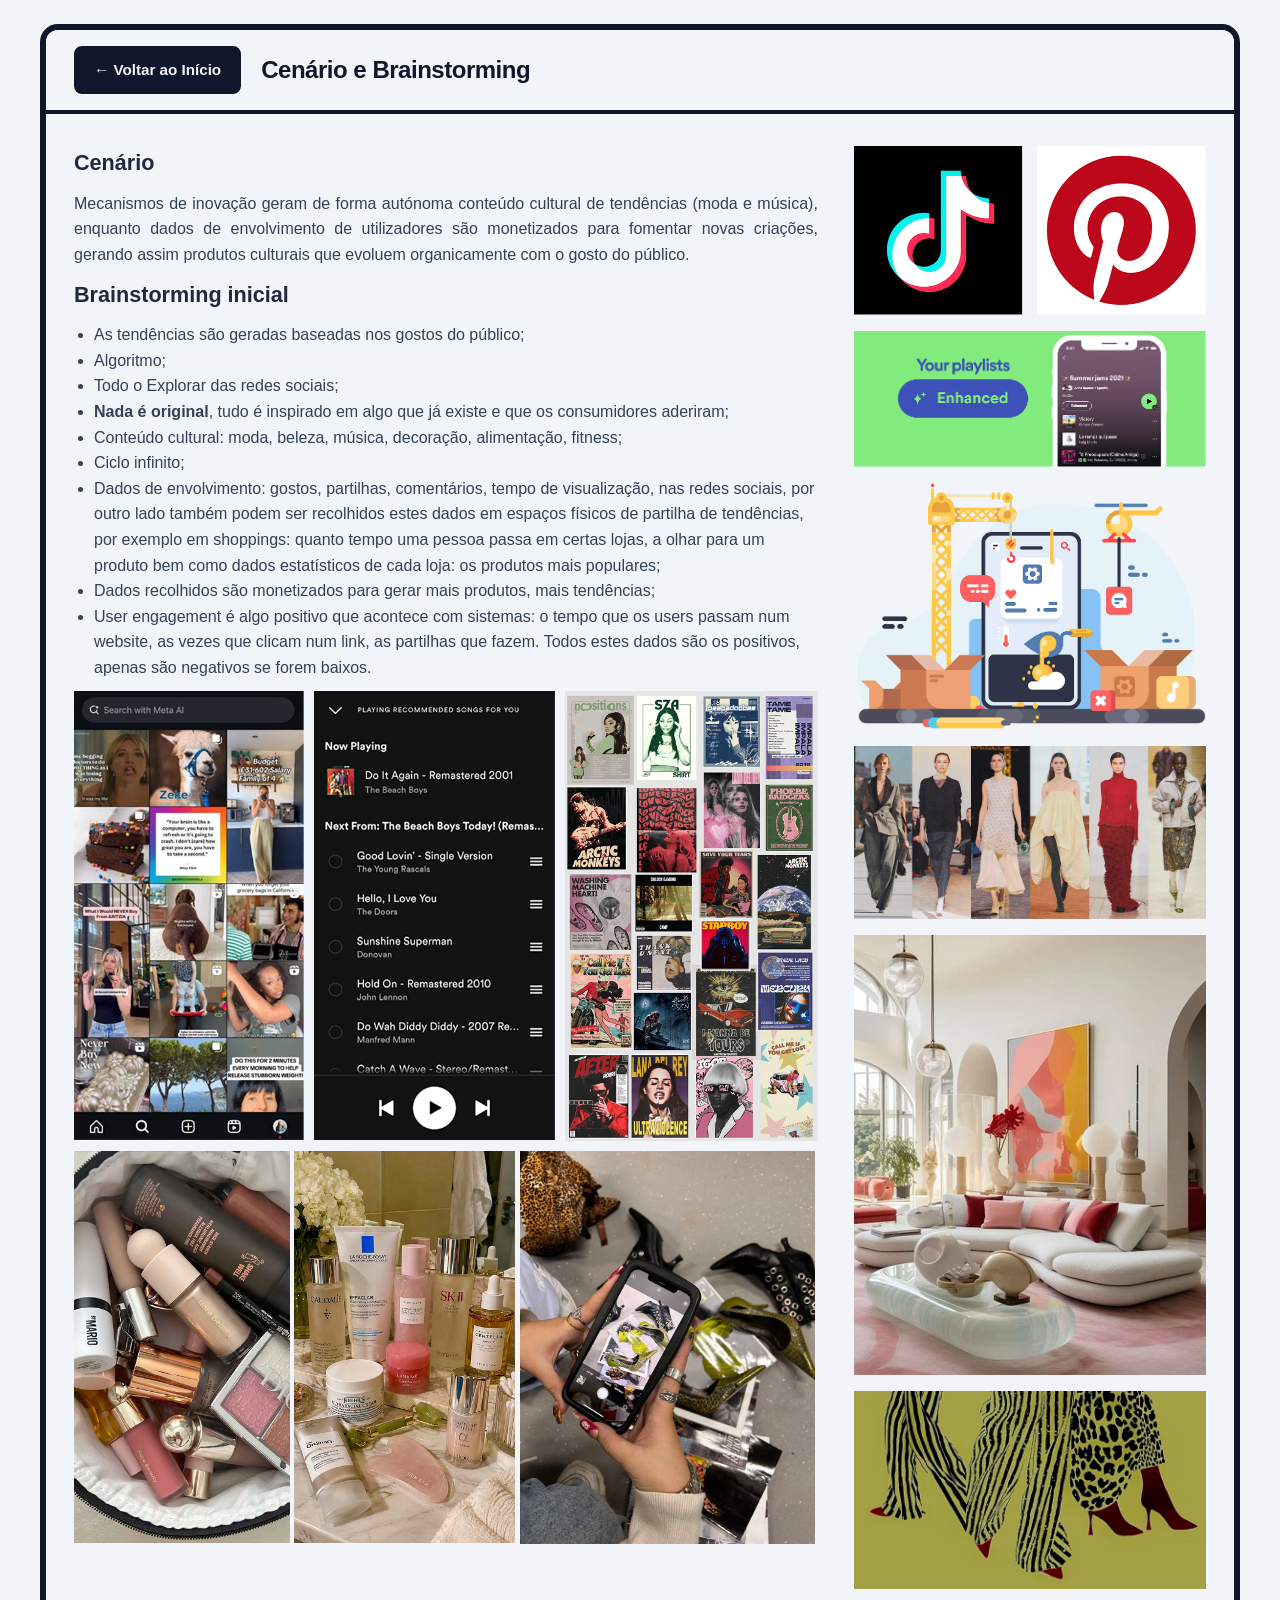
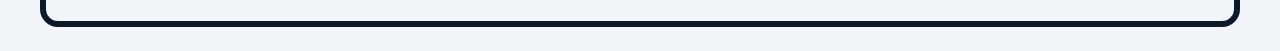
==== cenário e brainstorming/cenario.html @ 3a08840c "first commit" ====
<!DOCTYPE html>
<html lang="pt-pt">

<head>
    <meta charset="UTF-8">
    <meta name="viewport" content="width=device-width, initial-scale=1.0">
    <link rel="stylesheet" href="cenario.css">
    <title>Cenário e Brainstorming</title>
</head>

<body>
    <div class="container">
        <header class="header">
            <a href="../index.html" class="btn-voltar"> ← Voltar ao Início</a>
            <h1 class="titulo">Cenário e Brainstorming</h1>
        </header>
        <main class="corpo">
            <!--texto-->
            <section class="col-texto">
                <h2>Cenário</h2>
                <p>
                    Mecanismos de inovação geram de forma autónoma conteúdo cultural de 
                    tendências (moda e música), enquanto dados de envolvimento de utilizadores 
                    são monetizados para fomentar novas criações, gerando assim produtos 
                    culturais que evoluem organicamente com o gosto do público.
                </p>

                <h2>Brainstorming inicial</h2>
                <ul class="lista">
                    <li>As tendências são geradas baseadas nos gostos do público;</li>
                    <li>Algoritmo;</li>
                    <li>Todo o Explorar das redes sociais;</li>
                    <li><b>Nada é original</b>, tudo é inspirado em algo que já existe e que os consumidores 
                        aderiram;</li>
                    <li>Conteúdo cultural: moda, beleza, música, decoração, alimentação, fitness;</li>
                    <li>Ciclo infinito;</li>
                    <li>Dados de envolvimento: gostos, partilhas, comentários, tempo de visualização, 
                        nas redes sociais, por outro lado também podem ser recolhidos estes dados em 
                        espaços físicos de partilha de tendências, por exemplo em shoppings: quanto 
                        tempo uma pessoa passa em certas lojas, a olhar para um produto bem como dados 
                        estatísticos de cada loja: os produtos mais populares;</li>
                    <li>Dados recolhidos são monetizados para gerar mais produtos, mais tendências;</li>
                    <li>User engagement é algo positivo que acontece com sistemas: o tempo que os users 
                        passam num website, as vezes que clicam num link, as partilhas que fazem. 
                        Todos estes dados são os positivos, apenas são negativos se forem baixos.</li>
                </ul>
                <figure class="imagens-lado-a-lado">
                    <img src="images/explore1.png" alt="explore">
                    <img src="images/explore2.png" alt="explore">
                    <img src="images/music.png" alt="music">
                </figure>
                <figure class="imagens-lado-a-lado2">
                    <img src="images/make-up.png" alt="make-up">
                    <img src="images/skincare.png" alt="skincare">
                    <img src="images/influence.png" alt="trends">
                </figure>
            </section>

            <!--imagens-->
            <aside class="col-imagens">
                <figure class="cartao-imagem">
                    <img src="images/tiktok+pinterest.png" alt="Logo do tiktok e pinterest">
                </figure>

                <figure class="cartao-imagem">
                    <img src="images/spotify.png" alt="recommended songs on spotify">
                </figure>

                <figure class="cartao-imagem">
                    <img src="images/user-engagement2.jpg" alt="User engagement metrics">
                </figure>

                <figure class="cartao-imagem">
                    <img src="images/fashion.png" alt="fashion">
                </figure>

                <figure class="cartao-imagem">
                    <img src="images/decoration.png" alt="decoration">
                </figure>

                <figure class="cartao-imagem">
                    <img src="images/fashion2.jpg" alt="fashion">
                </figure>
            </aside>
        </main>
    </div>
</body>

</html>
---- cenário e brainstorming/cenario.css ----
*,
*::before,
*::after {
    box-sizing: border-box;
    margin: 0;
    padding: 0;
}

body {
    font-family: Poppins, sans-serif;
    background-color: #f1f5f9;
    color: #0f172a;
    line-height: 1.6;
    padding: 24px;
    min-height: 100vh;
    display: flex;
    justify-content: center;
    align-items: flex-start;
}

/* Contentor principal: caixa com borda espessa e fundo branco */
.container {
    width: 100%;
    max-width: 1200px;
    background-color: #f1f5f9;
    border: 6px solid #0f172a;
    border-radius: 18px;
    overflow: hidden;
    display: flex;
    flex-direction: column;
}

/* Cabeçalho sticky: permanece sempre visível durante o scroll */
.header {
    position: sticky;
    top: 0;
    z-index: 50;
    background-color: #f1f5f9;
    border-bottom: 4px solid #0f172a;
    /* Linha de divisão espessa */
    padding: 16px 28px;
    display: flex;
    align-items: center;
    gap: 20px;
}

/* Botão de regresso à página inicial (à esquerda) */
.btn-voltar {
    display: inline-flex;
    align-items: center;
    gap: 8px;
    padding: 10px 18px;
    background-color: #0f172a;
    color: #f1f5f9;
    text-decoration: none;
    font-weight: 700;
    font-size: 0.95rem;
    border-radius: 8px;
    border: 2px solid #0f172a;
    transition: all 0.2s ease;
    white-space: nowrap;
    flex-shrink: 0;
}

.btn-voltar:hover {
    background-color: #f1f5f9;
    color:#0f172a;
}

/* Título do tema (em frente / ao lado do botão) */
.titulo {
    font-size: 1.5rem;
    font-weight: 800;
    letter-spacing: -0.02em;
    color: #0f172a;
    overflow: hidden;
    text-overflow: ellipsis;
    white-space: nowrap;
}

/* Área de conteúdos: grelha com 2/3 para texto e 1/3 para imagem */
.corpo {
    display: grid;
    grid-template-columns: 2fr 1fr;
    /* 2 partes (66.6%) vs 1 parte (33.3%) */
    gap: 36px;
    padding: 32px 28px;
}

/* Coluna de texto (2/3) */
.col-texto {
    display: flex;
    flex-direction: column;
    gap: 10px;
}

.col-texto h2 {
    font-size: 1.35rem;
    font-weight: 700;
    color: #1e293b;
    
}

.col-texto p {
    font-size: 1rem;
    color: #334155;
    text-align: justify;
}

.lista {
    list-style-type: disc;
    padding-left: 20px;
    color: #334155;
}

/* Coluna de imagens (1/3) */
.col-imagens {
    display: flex;
    flex-direction: column;
    gap: 16px;
}

.cartao-imagem {
    display: flex;
    flex-direction: column;
    overflow: hidden;
}

.cartao-imagem img {
    width: 100%;
    height: auto;
    object-fit: cover;
    display: block;
}

.imagens-lado-a-lado {
    display: flex; 
    flex-wrap: nowrap;
    justify-content: flex-start;
    width: 100%;
    gap: 10px;
}

.imagens-lado-a-lado img {
    height: 450px;
    width: auto;
    flex-shrink: 0;
    object-fit: contain;
}

.imagens-lado-a-lado2 img {
    height: 393px;
    width: auto;
    flex-shrink: 0;
    object-fit: contain;
}
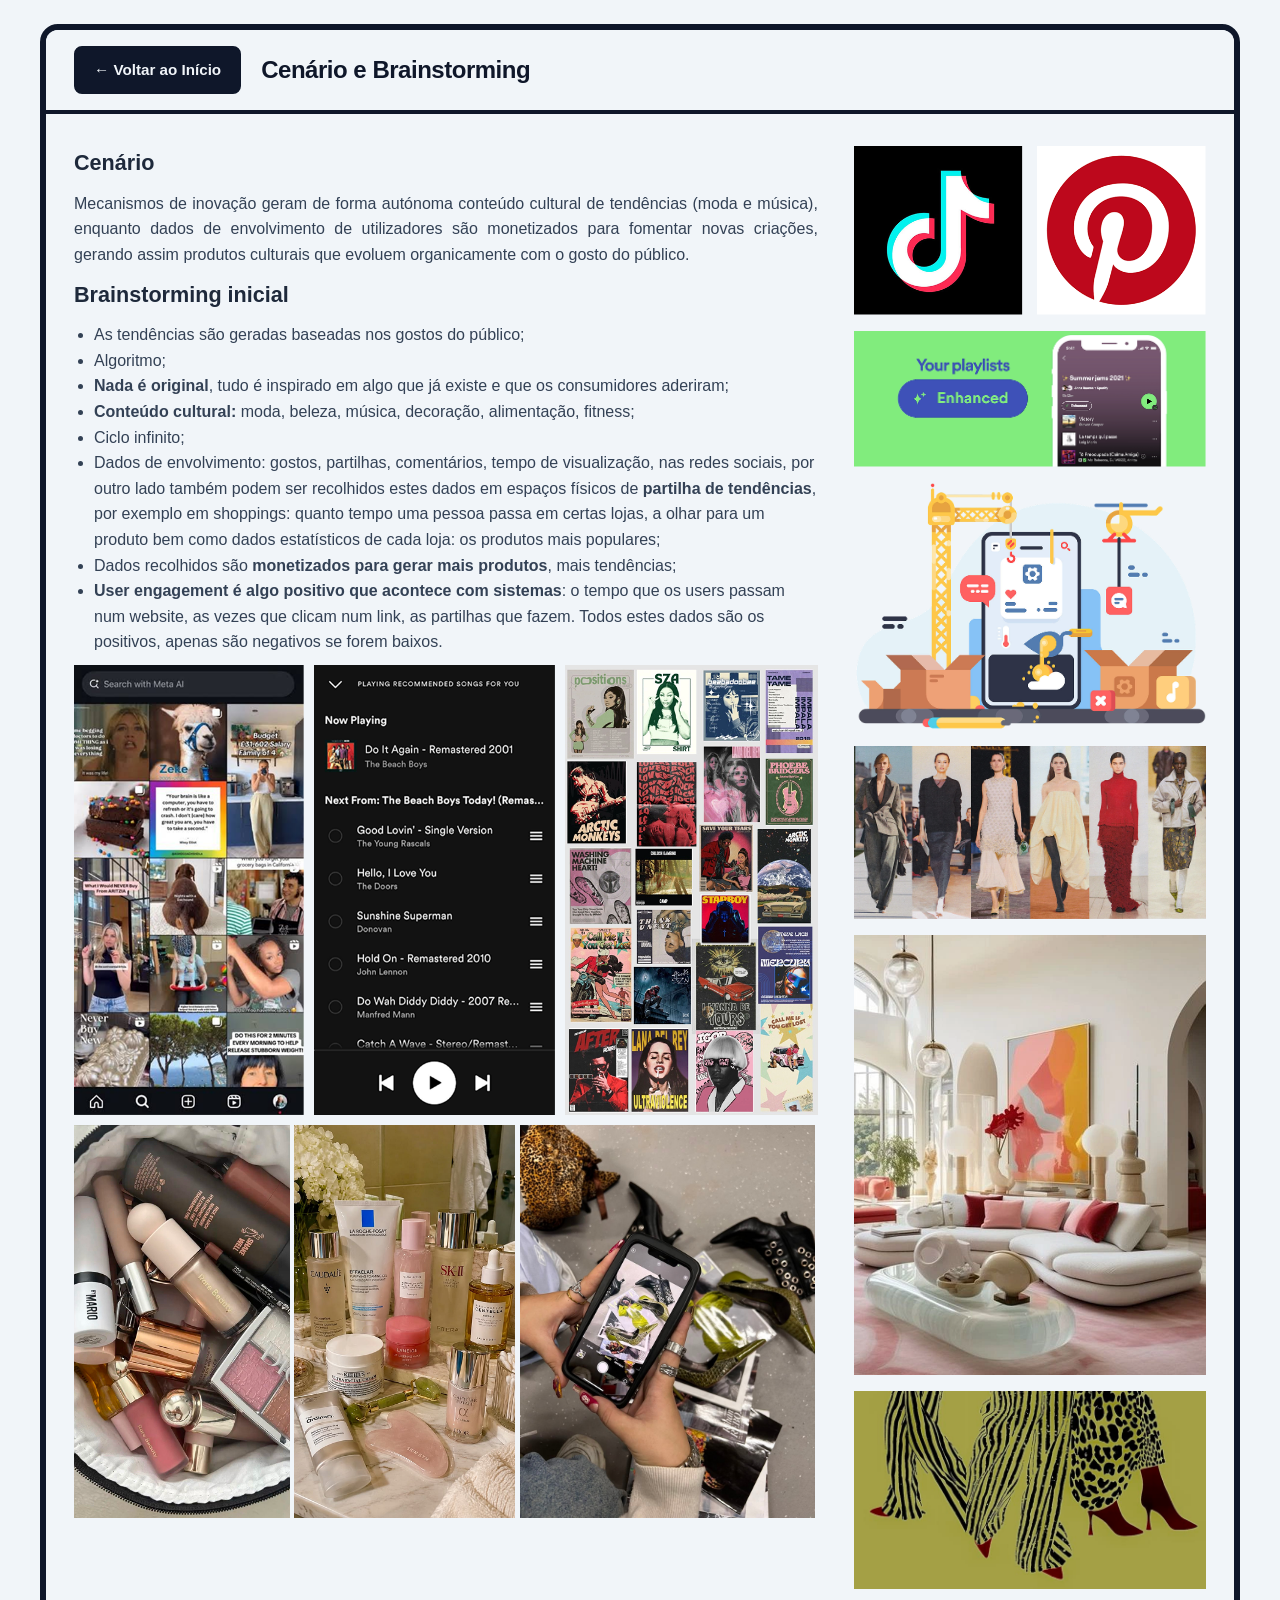
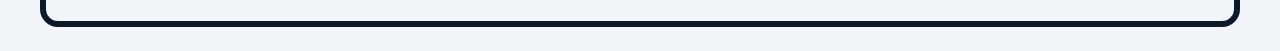
==== commit 083ece0c: "movimento impressionista + tirei o bold" ====
--- a/cenário e brainstorming/cenario.html
+++ b/cenário e brainstorming/cenario.html
@@ -29,18 +29,17 @@
                 <ul class="lista">
                     <li>As tendências são geradas baseadas nos gostos do público;</li>
                     <li>Algoritmo;</li>
-                    <li>Todo o Explorar das redes sociais;</li>
                     <li><b>Nada é original</b>, tudo é inspirado em algo que já existe e que os consumidores 
                         aderiram;</li>
-                    <li>Conteúdo cultural: moda, beleza, música, decoração, alimentação, fitness;</li>
+                    <li><b>Conteúdo cultural:</b> moda, beleza, música, decoração, alimentação, fitness;</li>
                     <li>Ciclo infinito;</li>
                     <li>Dados de envolvimento: gostos, partilhas, comentários, tempo de visualização, 
                         nas redes sociais, por outro lado também podem ser recolhidos estes dados em 
-                        espaços físicos de partilha de tendências, por exemplo em shoppings: quanto 
+                        espaços físicos de <b>partilha de tendências</b>, por exemplo em shoppings: quanto 
                         tempo uma pessoa passa em certas lojas, a olhar para um produto bem como dados 
                         estatísticos de cada loja: os produtos mais populares;</li>
-                    <li>Dados recolhidos são monetizados para gerar mais produtos, mais tendências;</li>
-                    <li>User engagement é algo positivo que acontece com sistemas: o tempo que os users 
+                    <li>Dados recolhidos são <b>monetizados para gerar mais produtos</b>, mais tendências;</li>
+                    <li><b>User engagement é algo positivo que acontece com sistemas</b>: o tempo que os users 
                         passam num website, as vezes que clicam num link, as partilhas que fazem. 
                         Todos estes dados são os positivos, apenas são negativos se forem baixos.</li>
                 </ul>
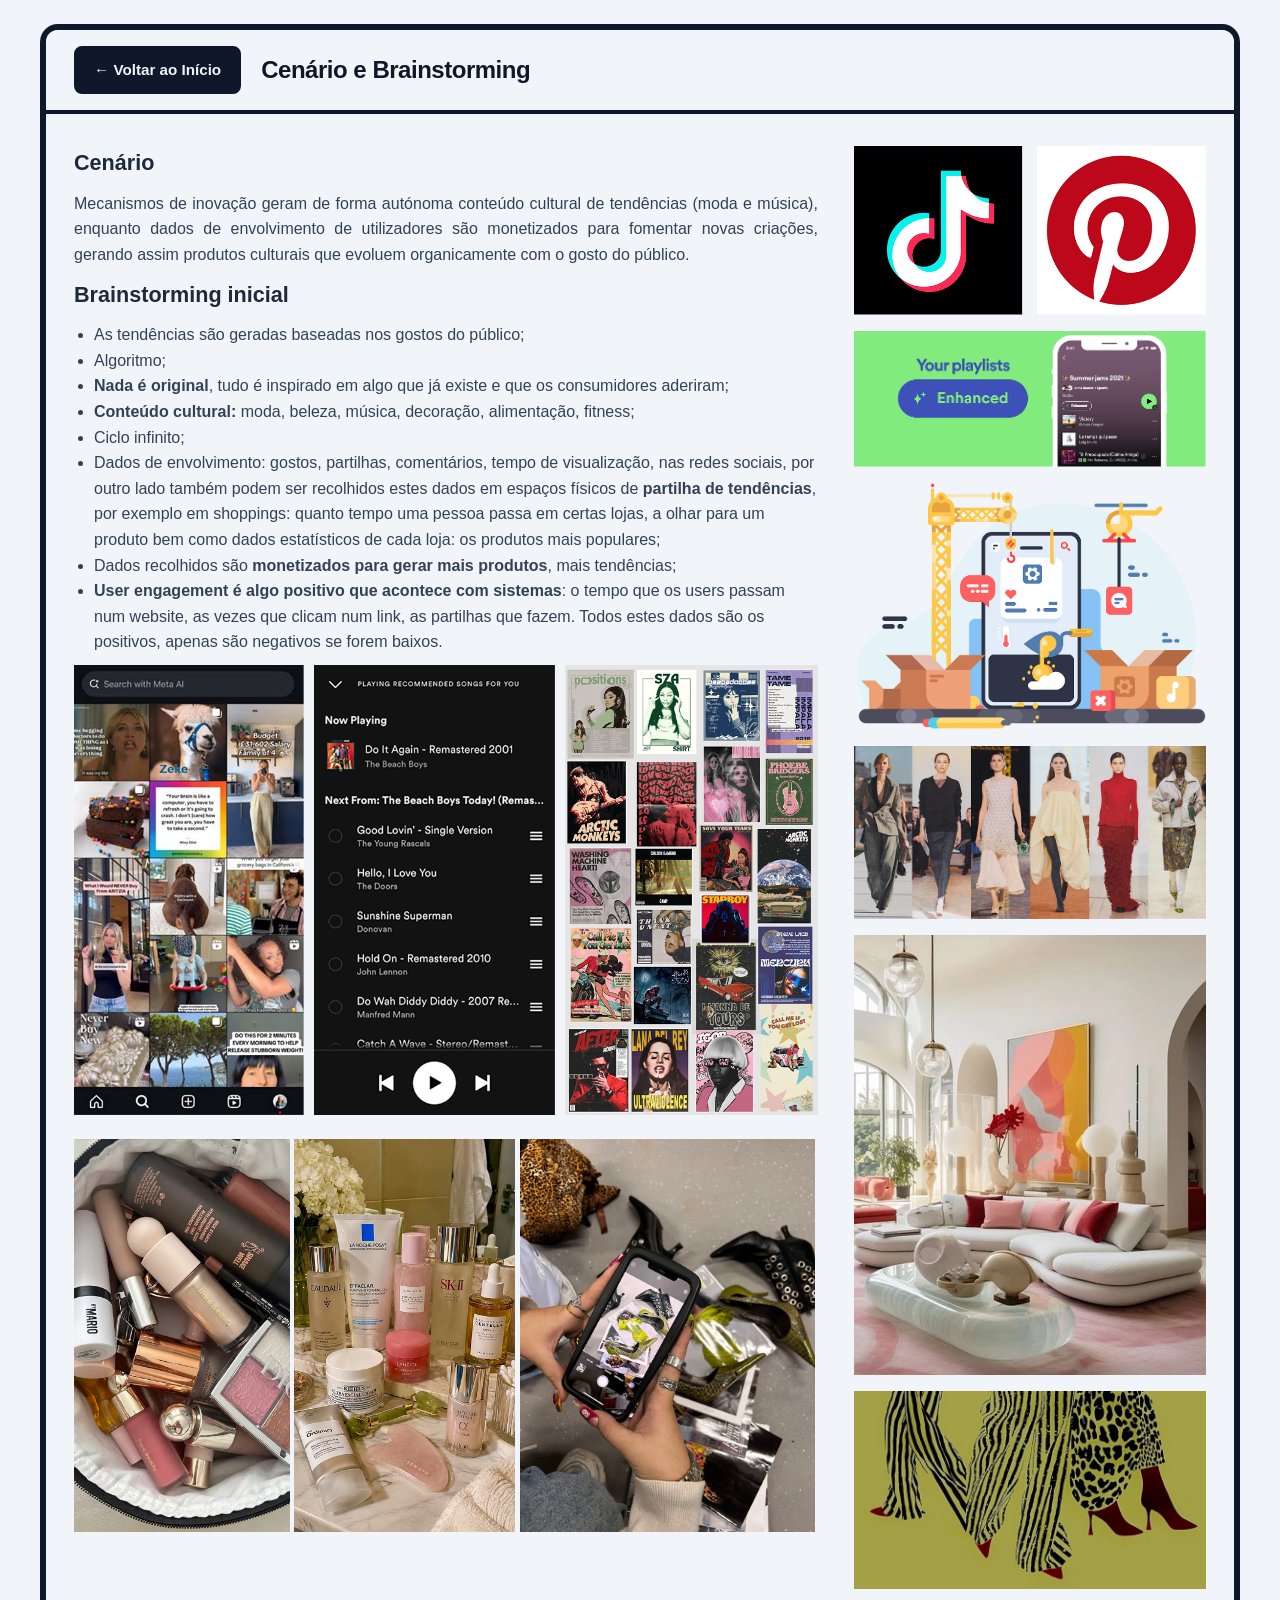
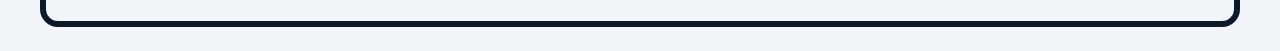
==== commit d2c21d39: "referências" ====
--- a/cenário e brainstorming/cenario.html
+++ b/cenário e brainstorming/cenario.html
@@ -19,40 +19,41 @@
             <section class="col-texto">
                 <h2>Cenário</h2>
                 <p>
-                    Mecanismos de inovação geram de forma autónoma conteúdo cultural de 
-                    tendências (moda e música), enquanto dados de envolvimento de utilizadores 
-                    são monetizados para fomentar novas criações, gerando assim produtos 
+                    Mecanismos de inovação geram de forma autónoma conteúdo cultural de
+                    tendências (moda e música), enquanto dados de envolvimento de utilizadores
+                    são monetizados para fomentar novas criações, gerando assim produtos
                     culturais que evoluem organicamente com o gosto do público.
                 </p>
-
                 <h2>Brainstorming inicial</h2>
                 <ul class="lista">
                     <li>As tendências são geradas baseadas nos gostos do público;</li>
                     <li>Algoritmo;</li>
-                    <li><b>Nada é original</b>, tudo é inspirado em algo que já existe e que os consumidores 
+                    <li><b>Nada é original</b>, tudo é inspirado em algo que já existe e que os consumidores
                         aderiram;</li>
                     <li><b>Conteúdo cultural:</b> moda, beleza, música, decoração, alimentação, fitness;</li>
                     <li>Ciclo infinito;</li>
-                    <li>Dados de envolvimento: gostos, partilhas, comentários, tempo de visualização, 
-                        nas redes sociais, por outro lado também podem ser recolhidos estes dados em 
-                        espaços físicos de <b>partilha de tendências</b>, por exemplo em shoppings: quanto 
-                        tempo uma pessoa passa em certas lojas, a olhar para um produto bem como dados 
+                    <li>Dados de envolvimento: gostos, partilhas, comentários, tempo de visualização,
+                        nas redes sociais, por outro lado também podem ser recolhidos estes dados em
+                        espaços físicos de <b>partilha de tendências</b>, por exemplo em shoppings: quanto
+                        tempo uma pessoa passa em certas lojas, a olhar para um produto bem como dados
                         estatísticos de cada loja: os produtos mais populares;</li>
                     <li>Dados recolhidos são <b>monetizados para gerar mais produtos</b>, mais tendências;</li>
-                    <li><b>User engagement é algo positivo que acontece com sistemas</b>: o tempo que os users 
-                        passam num website, as vezes que clicam num link, as partilhas que fazem. 
+                    <li><b>User engagement é algo positivo que acontece com sistemas</b>: o tempo que os users
+                        passam num website, as vezes que clicam num link, as partilhas que fazem.
                         Todos estes dados são os positivos, apenas são negativos se forem baixos.</li>
                 </ul>
-                <figure class="imagens-lado-a-lado">
-                    <img src="images/explore1.png" alt="explore">
-                    <img src="images/explore2.png" alt="explore">
-                    <img src="images/music.png" alt="music">
-                </figure>
-                <figure class="imagens-lado-a-lado2">
-                    <img src="images/make-up.png" alt="make-up">
-                    <img src="images/skincare.png" alt="skincare">
-                    <img src="images/influence.png" alt="trends">
-                </figure>
+                <div class="imagens-no-texto">
+                    <figure class="imagens-lado-a-lado">
+                        <img src="images/explore1.png" alt="explore">
+                        <img src="images/explore2.png" alt="explore">
+                        <img src="images/music.png" alt="music">
+                    </figure>
+                    <figure class="imagens-lado-a-lado2">
+                        <img src="images/make-up.png" alt="make-up">
+                        <img src="images/skincare.png" alt="skincare">
+                        <img src="images/influence.png" alt="trends">
+                    </figure>
+                </div>
             </section>
 
             <!--imagens-->
@@ -84,5 +85,4 @@
         </main>
     </div>
 </body>
-
 </html>
--- a/cenário e brainstorming/cenario.css
+++ b/cenário e brainstorming/cenario.css
@@ -92,6 +92,7 @@
     display: flex;
     flex-direction: column;
     gap: 10px;
+    height: 100%;
 }
 
 .col-texto h2 {
@@ -153,4 +154,12 @@
     width: auto;
     flex-shrink: 0;
     object-fit: contain;
+}
+
+.imagens-no-texto {
+    margin-bottom: auto;        /* Empurra as imagens para encostarem ao fundo */
+    display: flex;
+    flex-direction: column;  /* Coloca o bloco 1 em cima do bloco 2 */
+    justify-content: space-between; /* Distribui o espaço entre a primeira e a segunda linha */
+    gap: 24px;               /* Espaçamento vertical entre as duas linhas de imagens */
 }
